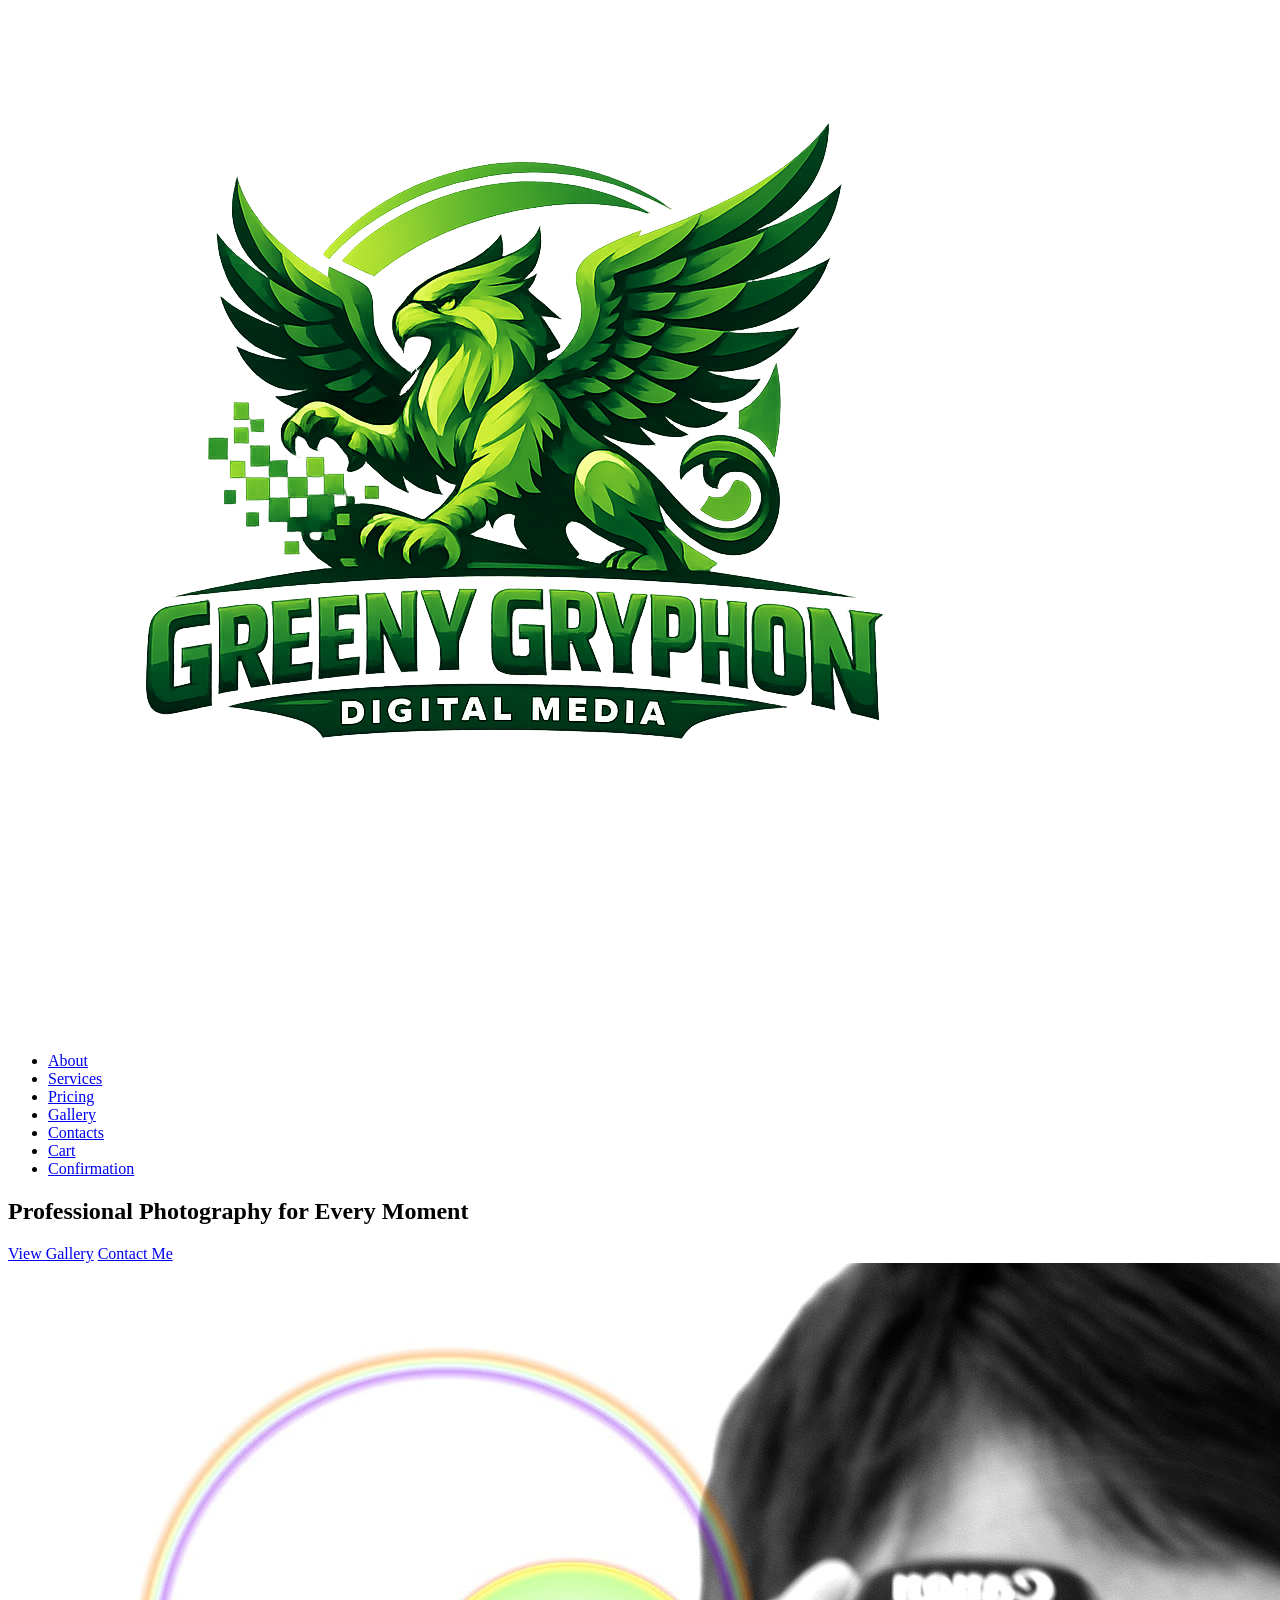
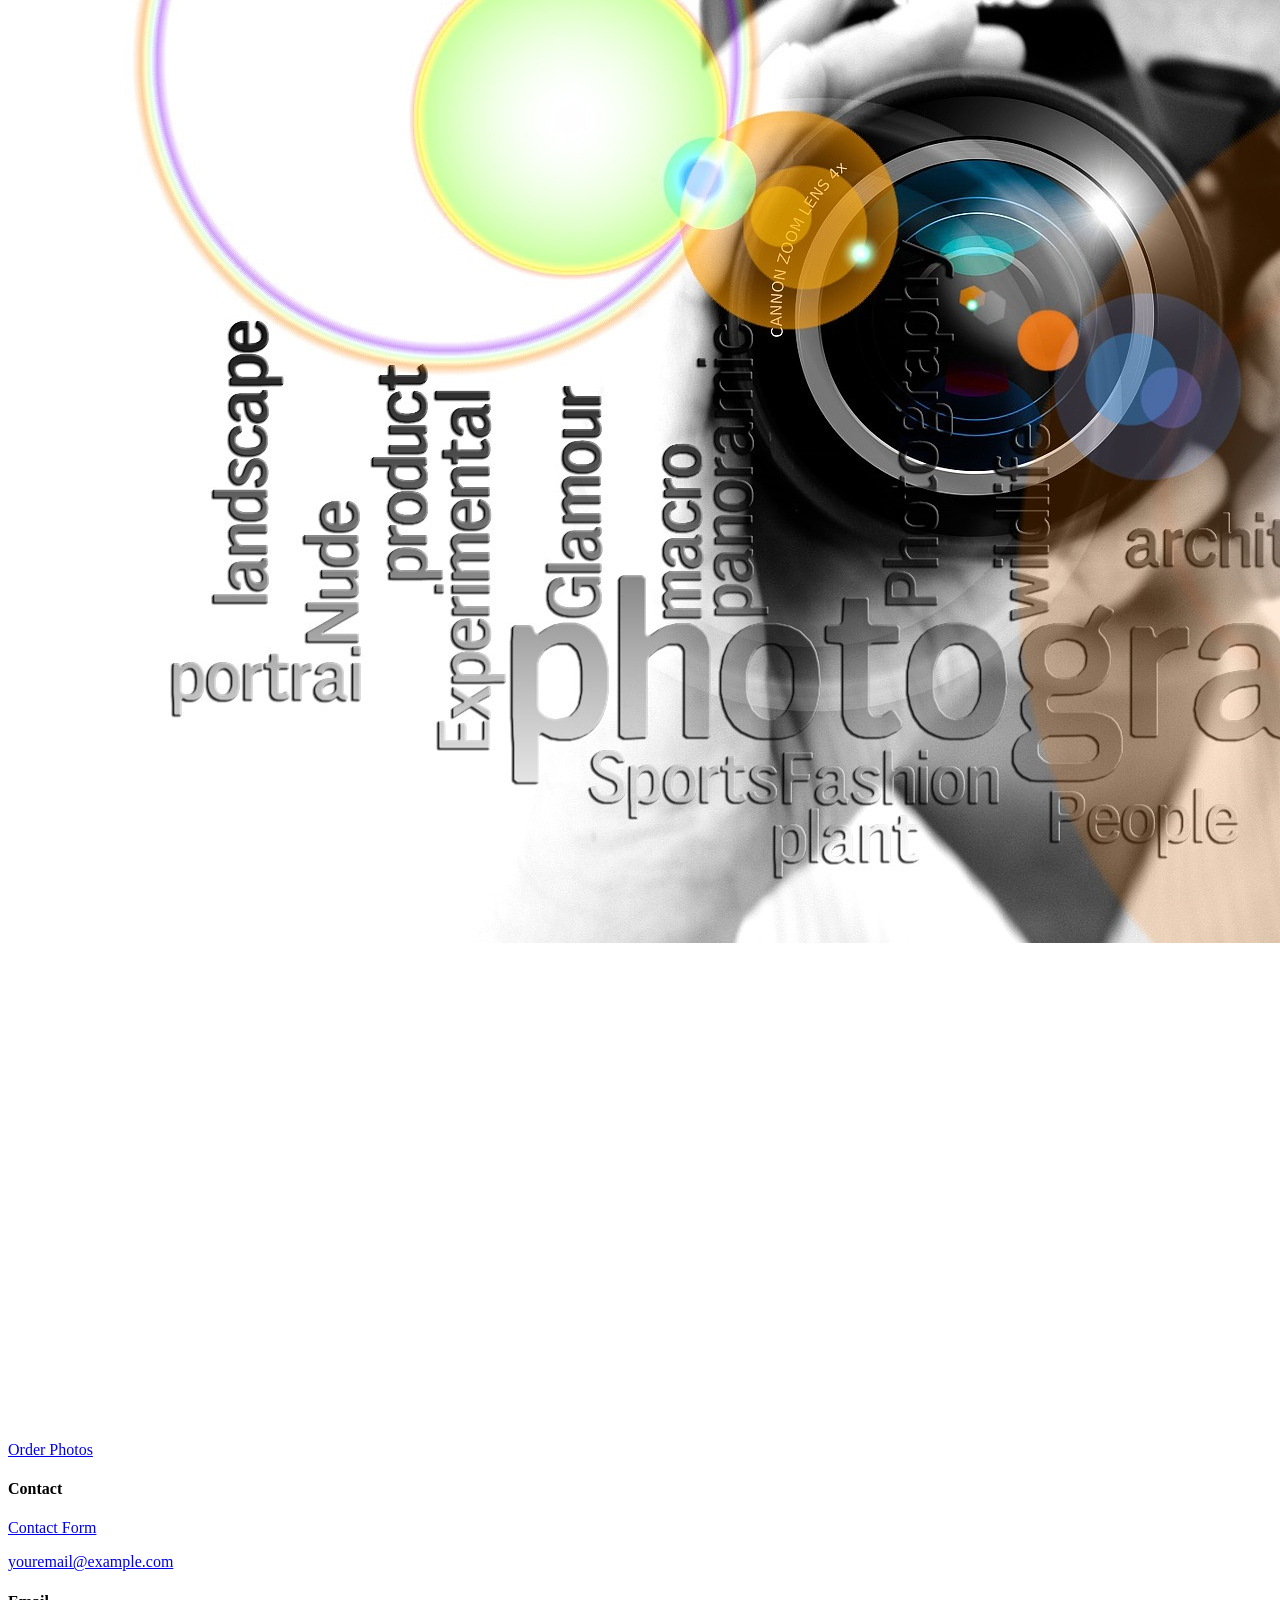
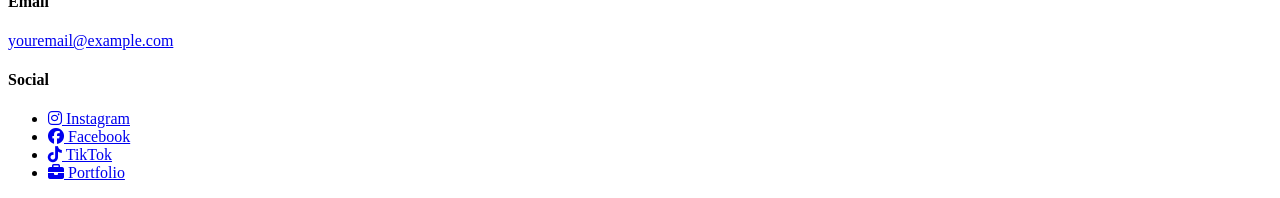
==== index.html @ 8a3e001d "Rename 01-index.html to index.html" ====
<!DOCTYPE html>
<html lang="en">
<head>
    <meta charset="UTF-8">
    <meta name="viewport" content="width=device-width, initial-scale=1.0">
    <title>Greeny Gryphon Photography</title>

    <!-- Global Styles -->
    <link rel="stylesheet" href="css/global.css">
    <link rel="stylesheet" href="css/grid.css">
    <link rel="stylesheet" href="css/styles.css">
    <link rel="stylesheet" href="https://cdnjs.cloudflare.com/ajax/libs/font-awesome/6.5.0/css/all.min.css">

    <!-- Page-Specific Styles -->
    <link rel="stylesheet" href="css/pages/01-index.css">
</head>

<body class="page-wrapper">

<header>
    <nav class="main-nav">
        <div class="nav-container">

            <!-- LOGO -->
            <a href="01-index.html" class="logo">
                <img src="images/logo.png" alt="Greeny Gryphon Logo">
            </a>

            <!-- NAVIGATION LINKS -->
<ul class="nav-links">
    <li><a href="09-about.html">About</a></li>
    <li><a href="02-services.html">Services</a></li>
    <li><a href="08-pricing.html">Pricing</a></li>
    <li><a href="03-gallery.html" class="active">Gallery</a></li>
    <li><a href="10-contacts.html">Contacts</a></li>
    <li><a href="04-cart.html">Cart</a></li>
    <li><a href="07-confirmation.html">Confirmation</a></li>
</ul>

        </div>
    </nav>
</header>

<main>

    <!-- ===========================
     HERO SECTION
============================ -->
<section class="container mt-xl hero">

    <div class="col-12 text-center">
        <h1 class="hero-title">Professional Photography for Every Moment</h1>

        <div class="mt-md">
            <a href="03-gallery.html" class="btn">View Gallery</a>
            <a href="10-contacts.html" class="btn btn-outline mt-sm">Contact Me</a>
        </div>

        <!-- TOP HERO IMAGE BOX -->
        <div class="hero-photo-box">
            <img src="images/photo1.jpg" alt="Hero Photo">
        </div>

        <!-- BOTTOM VIDEO BOX -->
<div class="hero-photo-box" style="margin-top:40px;">
    <iframe 
        width="100%" 
        height="450" 
        src="https://www.youtube.com/embed/cy7-Rr8dIrM"
        title="Photography First | X-T5 Promo Video | Fujifilm"
        frameborder="0"
        allowfullscreen>
    </iframe>
</div>

</section>

    <!-- ===========================
         ORDER PHOTOS CTA
    ============================ -->
    <section class="container mt-xl mb-xl">
        <div class="col-12 text-center">
            <a href="04-cart.html" class="btn">Order Photos</a>
        </div>
    </section>

</main>

<footer class="site-footer">
    <div class="footer-container">

        <div class="footer-section">
            <h4>Contact</h4>
            <p><a href="10-contacts.html">Contact Form</a></p>
            <p><a href="mailto:youremail@example.com">youremail@example.com</a></p>
        </div>

        <div class="footer-section">
            <h4>Email</h4>
            <p><a href="mailto:youremail@example.com">youremail@example.com</a></p>
        </div>

        <div class="footer-section social-section">
            <h4>Social</h4>
            <ul class="social-links">
                <li><a href="#"><i class="fa-brands fa-instagram"></i> Instagram</a></li>
                <li><a href="#"><i class="fa-brands fa-facebook"></i> Facebook</a></li>
                <li><a href="#"><i class="fa-brands fa-tiktok"></i> TikTok</a></li>
                <li><a href="#"><i class="fa-solid fa-briefcase"></i> Portfolio</a></li>
            </ul>
        </div>

    </div>
</footer>

</body>
</html>
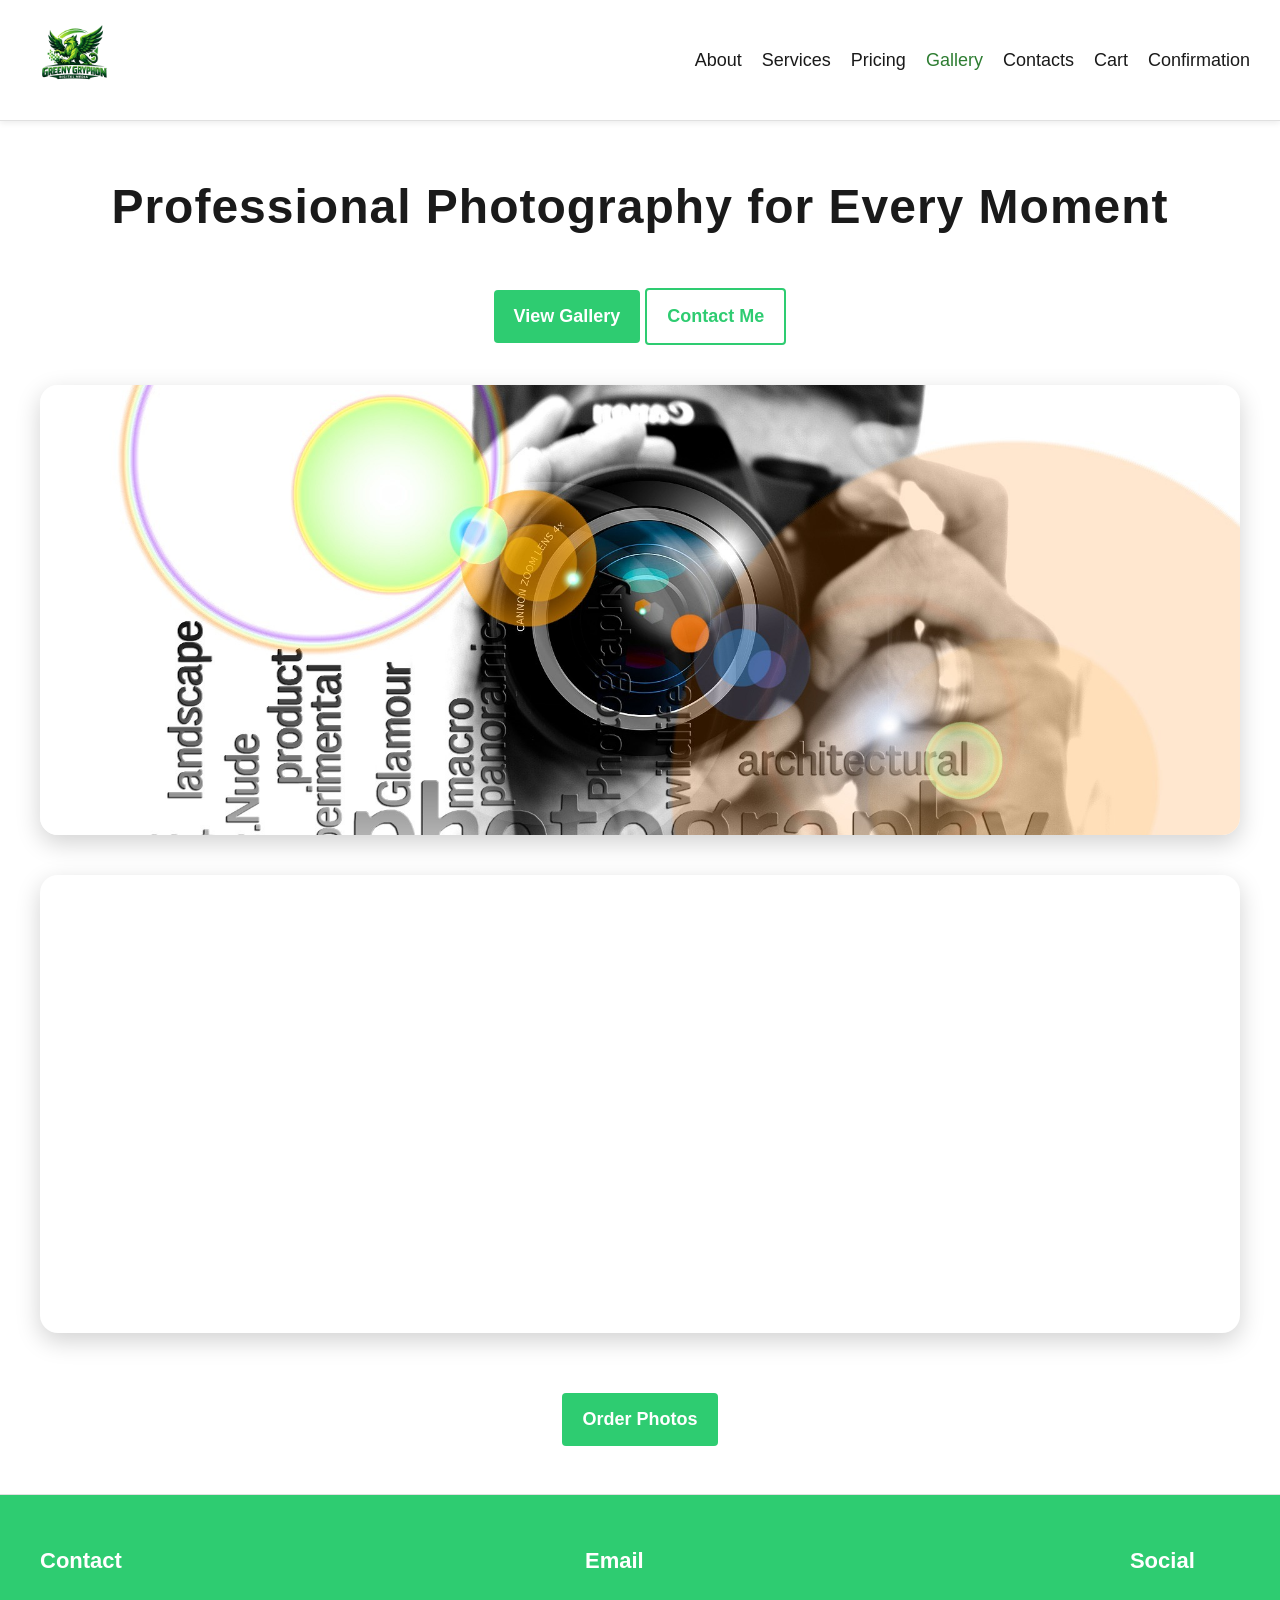
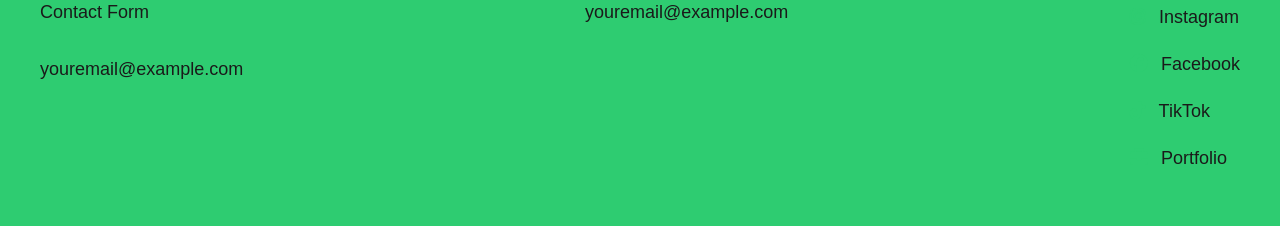
==== commit 1d21d0ad: "Update index.html" ====
--- a/index.html
+++ b/index.html
@@ -6,13 +6,14 @@
     <title>Greeny Gryphon Photography</title>
 
     <!-- Global Styles -->
-    <link rel="stylesheet" href="css/global.css">
-    <link rel="stylesheet" href="css/grid.css">
-    <link rel="stylesheet" href="css/styles.css">
+    <link rel="stylesheet" href="global.css">
+<link rel="stylesheet" href="grid.css">
+<link rel="stylesheet" href="styles.css">
+<link rel="stylesheet" href="01-index.css">
     <link rel="stylesheet" href="https://cdnjs.cloudflare.com/ajax/libs/font-awesome/6.5.0/css/all.min.css">
 
     <!-- Page-Specific Styles -->
-    <link rel="stylesheet" href="css/pages/01-index.css">
+    <link rel="stylesheet" href="css/pages/index.css">
 </head>
 
 <body class="page-wrapper">
@@ -22,7 +23,7 @@
         <div class="nav-container">
 
             <!-- LOGO -->
-            <a href="01-index.html" class="logo">
+            <a href="index.html" class="logo">
                 <img src="images/logo.png" alt="Greeny Gryphon Logo">
             </a>
 
--- a/global.css
+++ b/global.css
@@ -0,0 +1,361 @@
+/* =========================================
+   GLOBAL RESET
+========================================= */
+
+* {
+  margin: 0;
+  padding: 0;
+  box-sizing: border-box;
+}
+
+html {
+  scroll-behavior: smooth;
+}
+
+/* =========================================
+   GLOBAL VARIABLES
+========================================= */
+
+:root {
+  /* Colors */
+  --background: #ffffff;
+  --text: #222222;
+  --text-light: #555555;
+  --primary: #111111;
+  --primary-hover: #333333;
+  --border: #e5e5e5;
+
+  /* Brand Colors */
+  --color-primary: #2e7d32;
+  --color-primary-light: #4caf50;
+  --color-dark: #1a1a1a;
+  --color-light: #ffffff;
+  --color-gray-100: #f5f5f5;
+  --color-gray-300: #e0e0e0;
+  --color-gray-600: #757575;
+
+  /* Typography */
+  --font-family: "Inter", sans-serif;
+  --h1: 48px;
+  --h2: 36px;
+  --h3: 28px;
+  --h4: 22px;
+  --body: 18px;
+  --small: 14px;
+
+  /* Spacing Scale */
+  --space-xxs: 4px;
+  --space-xs: 8px;
+  --space-sm: 12px;
+  --space-md: 20px;
+  --space-lg: 32px;
+  --space-xl: 48px;
+  --space-xxl: 72px;
+
+  /* Radius */
+  --radius-sm: 4px;
+  --radius-md: 6px;
+  --radius-lg: 10px;
+
+  /* Shadows */
+  --shadow-sm: 0 2px 6px rgba(0,0,0,0.08);
+  --shadow-md: 0 4px 12px rgba(0,0,0,0.12);
+
+  /* Transitions */
+  --transition: 0.2s ease;
+}
+
+/* =========================================
+   BASE ELEMENT STYLES
+========================================= */
+
+body {
+  font-family: var(--font-family);
+  font-size: var(--body);
+  line-height: 1.6;
+  color: var(--text);
+  background: var(--background);
+}
+
+h1 {
+  font-size: var(--h1);
+  font-weight: 700;
+  margin-bottom: var(--space-md);
+}
+
+h2 {
+  font-size: var(--h2);
+  font-weight: 600;
+  margin-bottom: var(--space-sm);
+}
+
+h3 {
+  font-size: var(--h3);
+  font-weight: 600;
+  margin-bottom: var(--space-xs);
+}
+
+h4 {
+  font-size: var(--h4);
+  font-weight: 600;
+  margin-bottom: var(--space-xs);
+}
+
+p {
+  margin-bottom: var(--space-md);
+  color: var(--text-light);
+}
+
+a {
+  color: inherit;
+  text-decoration: none;
+  transition: var(--transition);
+}
+
+a:hover {
+  opacity: 0.7;
+}
+
+/* =========================================
+   BUTTON SYSTEM
+========================================= */
+
+.btn {
+  display: inline-block;
+  padding: var(--space-sm) var(--space-md);
+  background: var(--primary);
+  color: #fff;
+  border-radius: var(--radius-md);
+  font-weight: 600;
+  text-decoration: none;
+  transition: var(--transition);
+}
+
+.btn:hover {
+  background: var(--primary-hover);
+}
+
+.btn-outline {
+  background: transparent;
+  border: 2px solid var(--primary);
+  color: var(--primary);
+}
+
+.btn-outline:hover {
+  background: var(--primary);
+  color: #fff;
+}
+
+/* =========================================
+   PAGE WRAPPER
+========================================= */
+
+.page-wrapper {
+  display: flex;
+  flex-direction: column;
+  min-height: 100vh;
+}
+
+main {
+  flex: 1;
+  padding: var(--space-xl) 0;
+}
+
+/* =========================================
+   UTILITY CLASSES
+========================================= */
+
+/* Text alignment */
+.text-center { text-align: center; }
+.text-right  { text-align: right; }
+
+/* Margin utilities */
+.mt-xxs { margin-top: var(--space-xxs); }
+.mt-xs  { margin-top: var(--space-xs); }
+.mt-sm  { margin-top: var(--space-sm); }
+.mt-md  { margin-top: var(--space-md); }
+.mt-lg  { margin-top: var(--space-lg); }
+.mt-xl  { margin-top: var(--space-xl); }
+
+.mb-xxs { margin-bottom: var(--space-xxs); }
+.mb-xs  { margin-bottom: var(--space-xs); }
+.mb-sm  { margin-bottom: var(--space-sm); }
+.mb-md  { margin-bottom: var(--space-md); }
+.mb-lg  { margin-bottom: var(--space-lg); }
+.mb-xl  { margin-bottom: var(--space-xl); }
+
+/* Flex utilities */
+.flex { display: flex; }
+.flex-center { display: flex; justify-content: center; align-items: center; }
+.flex-between { display: flex; justify-content: space-between; align-items: center; }
+.flex-column { display: flex; flex-direction: column; }
+
+/* Width helpers */
+.w-100 { width: 100%; }
+.max-w-sm { max-width: 500px; }
+.max-w-md { max-width: 800px; }
+.max-w-lg { max-width: 1200px; }
+
+/* Borders */
+.border { border: 1px solid var(--border); }
+.rounded { border-radius: var(--radius-md); }
+
+/* =========================================
+   GLOBAL COMPONENTS
+========================================= */
+
+/* Cards (pricing, services, touch-ups, etc.) */
+.pricing-card,
+.service-card,
+.touchup-card,
+.order-summary,
+.cart-item,
+.contact-form,
+.contact-info {
+  background: var(--color-light);
+  border: 1px solid var(--color-gray-300);
+  border-radius: var(--radius-md);
+  box-shadow: var(--shadow-sm);
+  padding: var(--space-md);
+}
+
+/* =========================================
+   NAVIGATION
+========================================= */
+
+.main-nav {
+  background: var(--color-light);
+  border-bottom: 1px solid var(--color-gray-300);
+  padding: var(--space-md) 0;
+  box-shadow: var(--shadow-sm);
+}
+
+.nav-container {
+  display: flex;
+  justify-content: space-between;
+  align-items: center;
+}
+
+.nav-links {
+  display: flex;
+  gap: var(--space-md);
+  list-style: none;
+}
+
+.nav-links a {
+  text-decoration: none;
+  color: var(--color-dark);
+  font-weight: 500;
+  transition: var(--transition);
+}
+
+.nav-links a:hover,
+.nav-links a.active {
+  color: var(--color-primary);
+}
+
+/* =========================================
+   FOOTER
+========================================= */
+
+.site-footer {
+  background: var(--color-gray-100);
+  padding: var(--space-xl) 0;
+  border-top: 1px solid var(--color-gray-300);
+}
+
+.footer-container {
+  display: flex;
+  justify-content: space-between;
+  gap: var(--space-lg);
+}
+
+.footer-section h4 {
+  margin-bottom: var(--space-sm);
+}
+
+.footer-section a {
+  color: var(--color-dark);
+  text-decoration: none;
+}
+
+.footer-section a:hover {
+  color: var(--color-primary);
+}
+
+/* GLOBAL BUTTON STYLE — ALL BUTTONS GREEN */
+.btn {
+    background: #2ecc71; /* Green */
+    color: white;
+    padding: var(--space-sm) var(--space-md);
+    border-radius: var(--radius-sm);
+    display: inline-block;
+    transition: background .2s ease;
+}
+
+.btn:hover {
+    background: #27ae60; /* Darker green */
+}
+
+/* Outline button version */
+.btn-outline {
+    background: transparent;
+    border: 2px solid #2ecc71;
+    color: #2ecc71;
+}
+
+.btn-outline:hover {
+    background: #2ecc71;
+    color: white;
+}
+
+.social-links li {
+    margin: 5px 0;
+}
+
+/* FOOTER — 3 COLUMNS, STACKED CONTENT, EVEN SPACING */
+.site-footer {
+    background: #f4f4f4;          /* light neutral background */
+    padding: 60px 40px;           /* top/bottom + left/right padding */
+}
+
+/* Three columns across */
+.footer-container {
+    display: flex;
+    flex-direction: row;
+    justify-content: space-between; /* evenly spaced across */
+    align-items: flex-start;
+    gap: 60px;                      /* spacing between columns */
+}
+
+/* Each section stacked vertically */
+.footer-section {
+    display: flex;
+    flex-direction: column;
+    gap: 8px;                       /* spacing between lines */
+    text-align: left;
+}
+
+/* Social links stacked vertically */
+.social-links {
+    list-style: none;
+    padding: 0;
+    margin: 0;
+    display: flex;
+    flex-direction: column;
+    gap: 8px;
+}
+
+/* Icon styling */
+.social-links i {
+    margin-right: 8px;
+    font-size: 18px;
+    color: #2ecc71;                 /* My brand green */
+}
+
+
+.site-footer {
+    background: #2ecc71;
+    padding: var(--space-xl) 40px;
+    color: white;
+}
--- a/grid.css
+++ b/grid.css
@@ -0,0 +1,26 @@
+/* ===== 12-COLUMN GRID SYSTEM ===== */
+
+.container {
+  width: 100%;
+  max-width: 1400px;
+  margin: 0 auto;
+  padding: 0 20px;
+  display: grid;
+  grid-template-columns: repeat(12, 1fr);
+  gap: 20px;
+}
+
+/* Column span helper classes */
+.col-1  { grid-column: span 1; }
+.col-2  { grid-column: span 2; }
+.col-3  { grid-column: span 3; }
+.col-4  { grid-column: span 4; }
+.col-5  { grid-column: span 5; }
+.col-6  { grid-column: span 6; }
+.col-7  { grid-column: span 7; }
+.col-8  { grid-column: span 8; }
+.col-9  { grid-column: span 9; }
+.col-10 { grid-column: span 10; }
+.col-11 { grid-column: span 11; }
+.col-12 { grid-column: span 12; }
+
--- a/01-index.css
+++ b/01-index.css
@@ -0,0 +1,53 @@
+.main-nav {
+    padding: 15px 30px;
+    background: var(--color-light);
+}
+
+.nav-container {
+    display: flex;
+    justify-content: space-between;
+    align-items: center;
+}
+
+.logo img {
+    width: 90px;
+    height: auto;
+    display: block;
+}
+
+
+/* ------------------------------
+   HERO SECTION
+------------------------------ */
+.hero {
+    text-align: center;
+    margin-bottom: 60px;
+}
+
+/* Title styling */
+.hero-title {
+    font-size: 48px;
+    font-weight: 700;
+    margin-bottom: 30px;
+    color: #1a1a1a;
+    letter-spacing: 1px;
+}
+
+/* ONE HERO IMAGE BOX */
+.hero-photo-box {
+    width: 100%;
+    max-width: 1200px;
+    margin: 40px auto 0 auto; 
+    border-radius: 18px;
+    overflow: hidden;
+    box-shadow: 0 8px 24px rgba(0,0,0,0.18);
+}
+
+/* HERO IMAGE */
+.hero-photo-box img {
+    width: 100%;
+    height: 450px;
+    object-fit: cover;
+    object-position: center;
+    display: block;
+}
